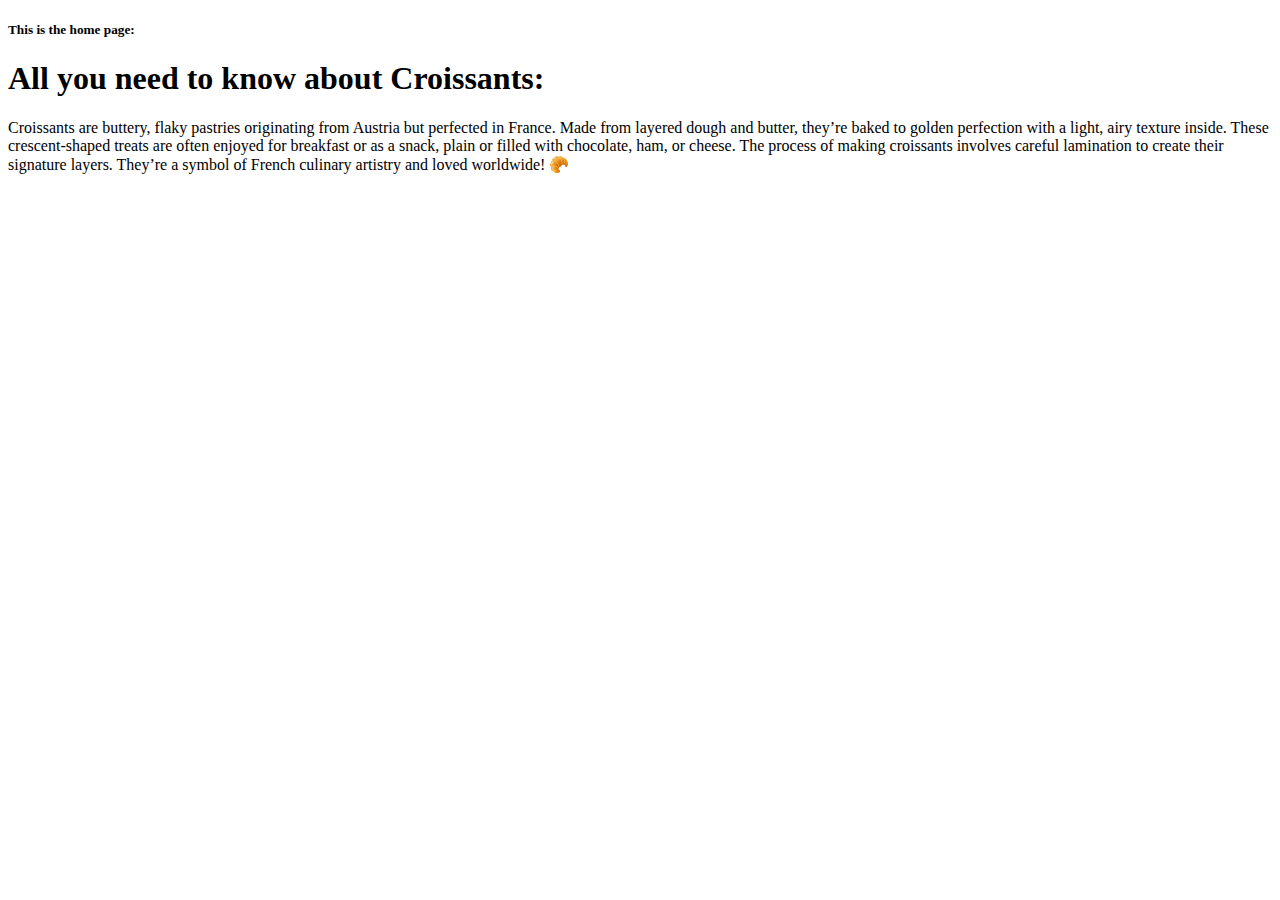
==== index.html @ 964c245e "Initial commit" ====
<!DOCTYPE html>
<html lang="en">

<head>
    <meta charset="UTF-8">
    <meta name="viewport" content="width=device-width, initial-scale=">
    <title>Croissants</title>
</head>

<body>
    <h5>This is the home page:</h5>
    <h1>All you need to know about Croissants:</h1>
    <p>Croissants are buttery, flaky pastries originating from Austria but perfected in France. Made from layered dough
        and
        butter, they’re baked to golden perfection with a light, airy texture inside. These crescent-shaped treats are
        often
        enjoyed for breakfast or as a snack, plain or filled with chocolate, ham, or cheese. The process of making
        croissants
        involves careful lamination to create their signature layers. They’re a symbol of French culinary artistry and
        loved
        worldwide! 🥐</p>

</body>

</html>
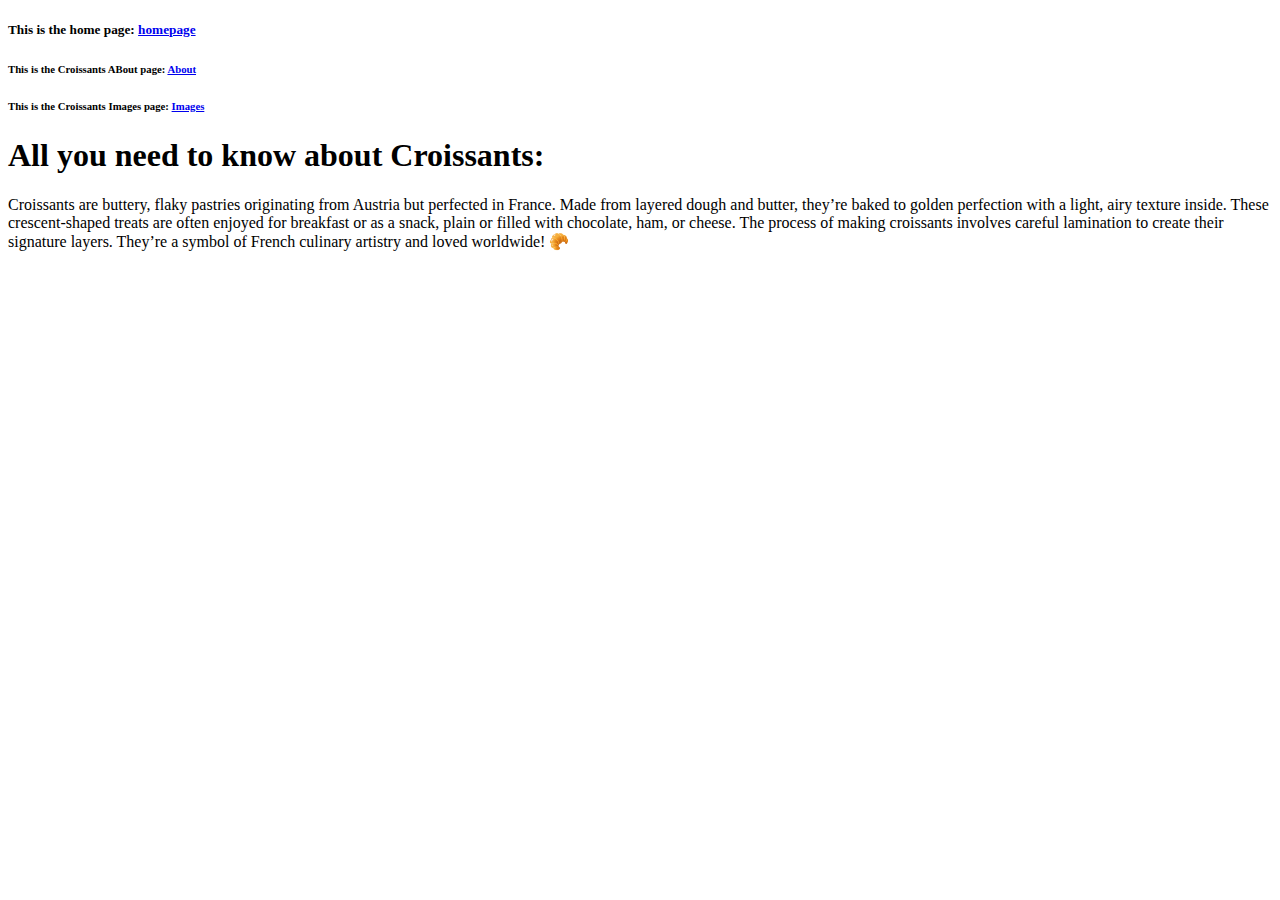
==== commit adf87d34: "Added the index, about  as well as the images page" ====
--- a/index.html
+++ b/index.html
@@ -8,7 +8,10 @@
 </head>
 
 <body>
-    <h5>This is the home page:</h5>
+    <h5>This is the home page: <a href="index.html">homepage</a></h5>
+    <h6>This is the Croissants ABout page: <a href="about.html">About</a> </h6>
+    <h6>This is the Croissants Images page: <a href="photo.html">Images</a></h6>
+
     <h1>All you need to know about Croissants:</h1>
     <p>Croissants are buttery, flaky pastries originating from Austria but perfected in France. Made from layered dough
         and
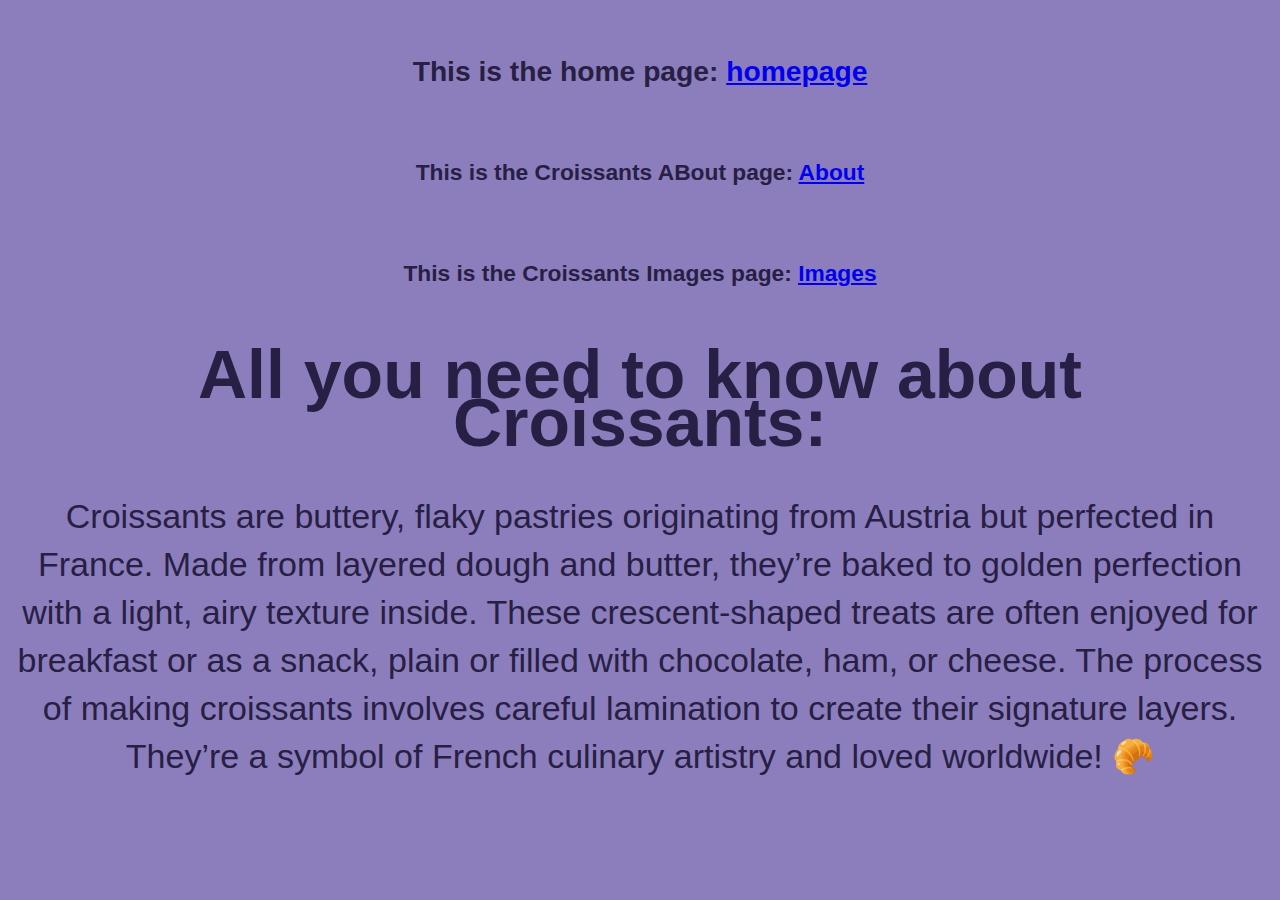
==== commit 32cda18b: "updated the pages" ====
--- a/index.html
+++ b/index.html
@@ -5,6 +5,7 @@
     <meta charset="UTF-8">
     <meta name="viewport" content="width=device-width, initial-scale=">
     <title>Croissants</title>
+    <link rel="stylesheet" href="styles.css" />
 </head>
 
 <body>
--- a/styles.css
+++ b/styles.css
@@ -0,0 +1,9 @@
+body {
+  text-align: center;
+  font-family: Cerebri Sans, Helvetica, Arial, sans-serif;
+  font-size: 34px;
+  line-height: 48px;
+  font-weight: 500;
+  color: #272044;
+  background-color: #8c7ebc;
+}
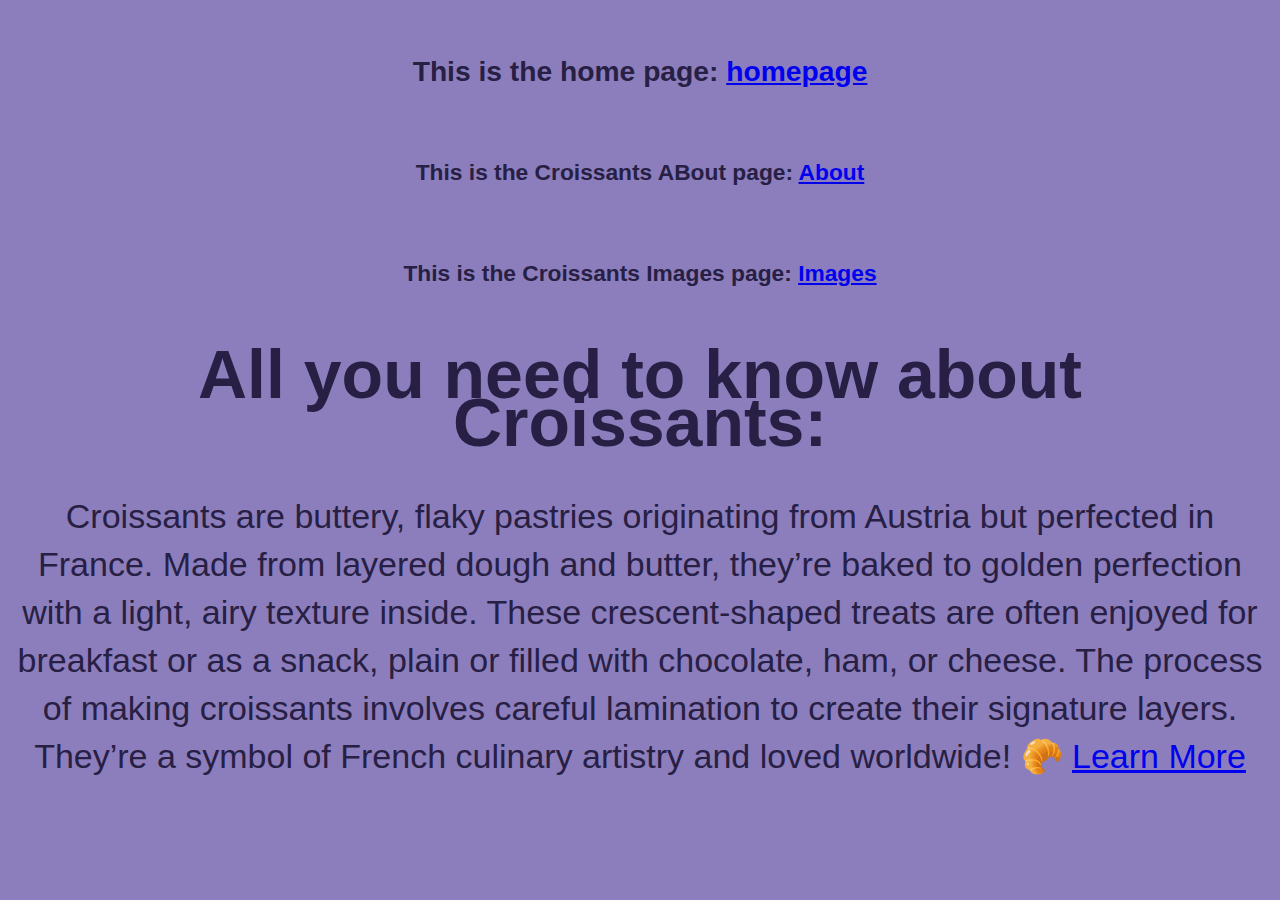
==== commit b2963b4c: "updated the SEO" ====
--- a/index.html
+++ b/index.html
@@ -3,8 +3,8 @@
 
 <head>
     <meta charset="UTF-8">
-    <meta name="viewport" content="width=device-width, initial-scale=">
-    <title>Croissants</title>
+    <meta name="viewport" content="width=device-width, initial-scale= Croissants.za tells about croissants">
+    <title>Croissants.za | Homepage</title>
     <link rel="stylesheet" href="styles.css" />
 </head>
 
@@ -22,7 +22,11 @@
         croissants
         involves careful lamination to create their signature layers. They’re a symbol of French culinary artistry and
         loved
-        worldwide! 🥐</p>
+        worldwide! 🥐
+        <a href="https://shecodesresponsivew3.netlify.app/">Learn More
+        </a>
+
+    </p>
 
 </body>
 
